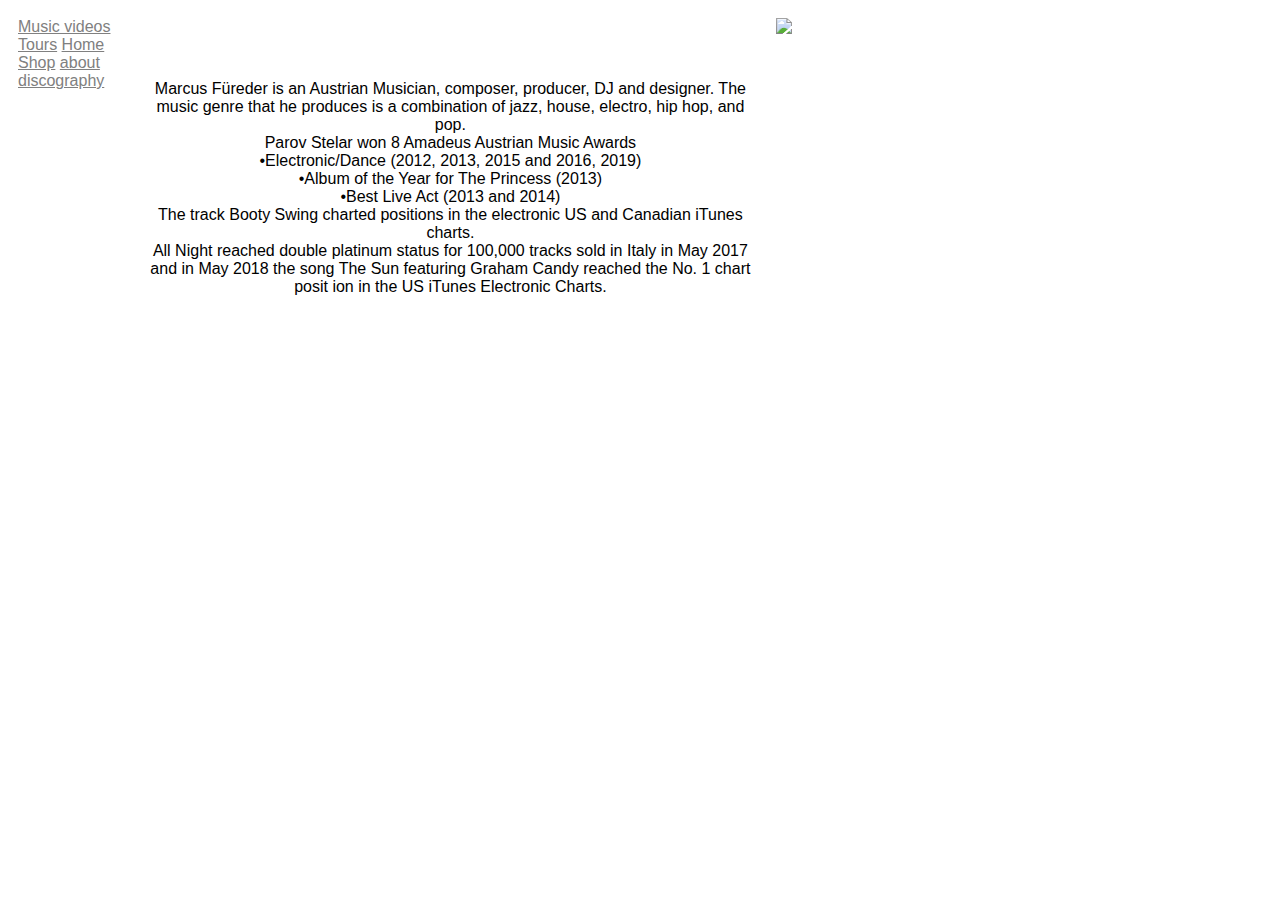
==== about.html @ 15f1e79c "Home Refinery and About page" ====
<!DOCTYPE html>
<html lang="en">
<head>
  <meta charset="UTF-8">
  <meta name="viewport" content="width=device-width, initial-scale=1">
  <link rel="stylesheet" type="text/css" href="/assets/stylesheets/main.css">
  <link rel="stylesheet" type="text/css" href="/assets/stylesheets/about.css">
</head>

<body>

<section class="container">

<div class="menu">
  <a href="music-videos.html">Music videos</a>

    <a href="tours.html">Tours</a>

    <a href="home.html">Home</a>

    <a href="shop.html">Shop</a>

    <a href="about.html">about</a>

    <a href="discography.html">discography</a>
  </div>

<div class="logo">
  <a href="home.html"><img src="/assets/images/logo.png"></a>
</div>

    <p class="main">
      Marcus Füreder is an Austrian Musician, composer,
      producer, DJ and designer. The music genre that he
      produces is a combination of jazz, house, electro,
      hip hop, and pop.<br>

      Parov Stelar won 8 Amadeus Austrian Music Awards<br>
      •Electronic/Dance (2012, 2013, 2015 and 2016, 2019)<br>
      •Album of the Year for The Princess (2013)<br>
      •Best Live Act (2013 and 2014)<br>

      The track Booty Swing charted positions in the electronic
      US and Canadian iTunes charts.<br>
      All Night reached double platinum status for 100,000 tracks
      sold in Italy in May 2017 and in May 2018 the song
      The Sun featuring Graham Candy reached the No. 1 chart posit
      ion in the US iTunes Electronic Charts.</p>

    </section>

    </body>
  </html>
---- assets/stylesheets/main.css ----
body {
	font-family: 'Raleway', sans-serif;}

a {
	color: grey;
}
---- assets/stylesheets/about.css ----
.container{
  display: grid;
  align-content: space-between;
  grid-template-columns: 10% 50% 10%;
  grid-template-rows: 10% auto 10%;
  grid-template-areas:
  "header . logo"
  ". main ."
  ". footer ."
}

.menu{
  grid-area: header;
  padding: 10px;
}

.main{
  grid-area: main;
  padding: 10px;
  text-align: center;
}

.logo{
    grid-area: logo;
    padding: 10px;
  }
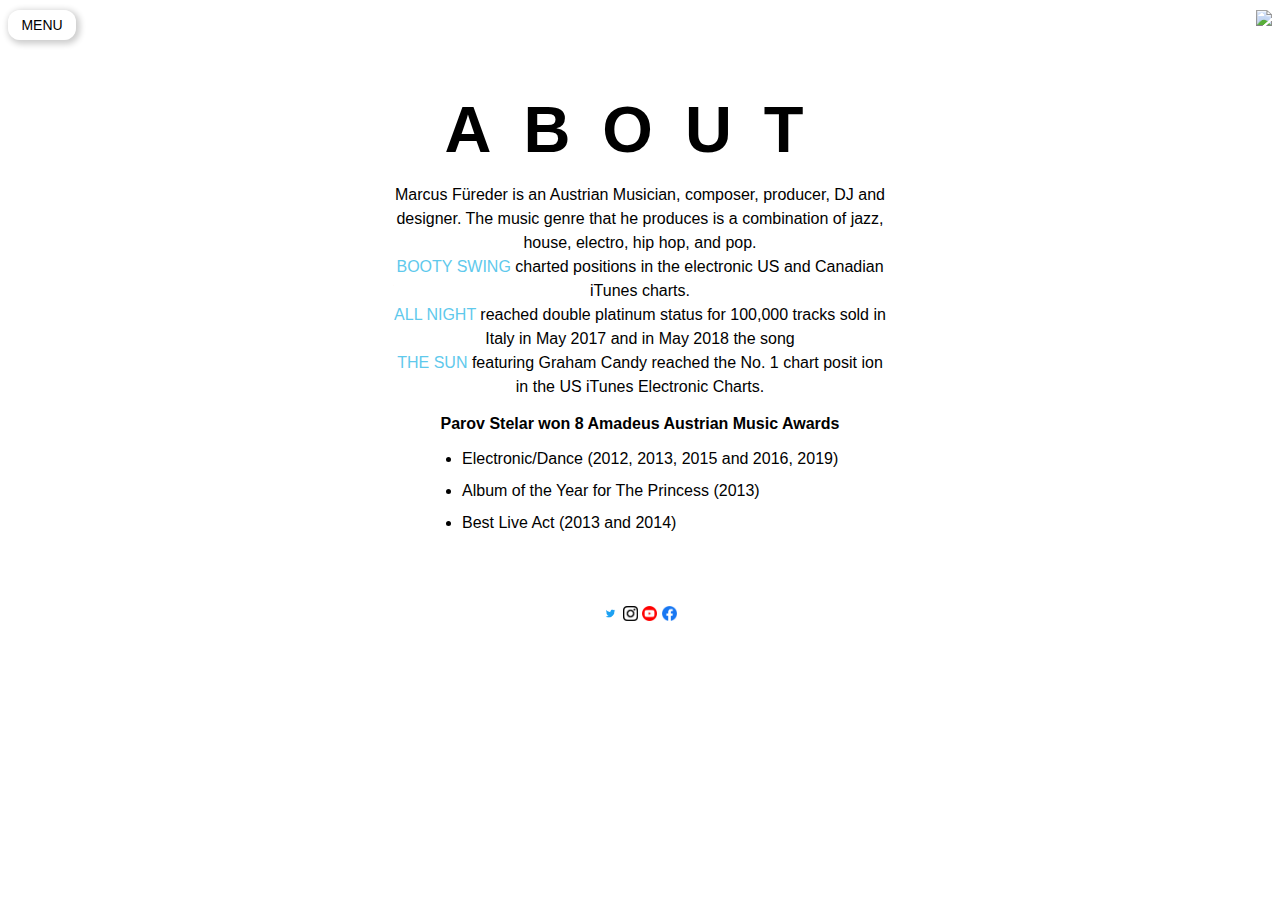
==== commit e2962004: "Added new pages, edited Nav and Footer" ====
--- a/about.html
+++ b/about.html
@@ -5,49 +5,59 @@
   <meta name="viewport" content="width=device-width, initial-scale=1">
   <link rel="stylesheet" type="text/css" href="/assets/stylesheets/main.css">
   <link rel="stylesheet" type="text/css" href="/assets/stylesheets/about.css">
+  <link rel="stylesheet" type="text/css" href="/assets/stylesheets/nav-bar.css">
+  <link rel="stylesheet" type="text/css" href="/assets/javascript/footer.js">
+  <script src="https://code.jquery.com/jquery-1.10.2.js"></script>
 </head>
 
 <body>
 
-<section class="container">
+  <div id="nav"></div>
 
-<div class="menu">
-  <a href="music-videos.html">Music videos</a>
+    <script>
+      $(function(){
+      $("#nav").load("nav-bar.html");
+      });
+    </script>
 
-    <a href="tours.html">Tours</a>
+    <section class="page-style">
 
-    <a href="home.html">Home</a>
+      <div class="main wrapper">
+        <h1>About</h1>
 
-    <a href="shop.html">Shop</a>
-
-    <a href="about.html">about</a>
-
-    <a href="discography.html">discography</a>
-  </div>
-
-<div class="logo">
-  <a href="home.html"><img src="/assets/images/logo.png"></a>
-</div>
-
-    <p class="main">
+        <p class="text">
       Marcus Füreder is an Austrian Musician, composer,
       producer, DJ and designer. The music genre that he
       produces is a combination of jazz, house, electro,
       hip hop, and pop.<br>
 
-      Parov Stelar won 8 Amadeus Austrian Music Awards<br>
-      •Electronic/Dance (2012, 2013, 2015 and 2016, 2019)<br>
-      •Album of the Year for The Princess (2013)<br>
-      •Best Live Act (2013 and 2014)<br>
+        <a href="#">Booty Swing</a> charted positions in the electronic
+      US and Canadian iTunes charts.<br>
+      <a href="#">All Night</a> reached double platinum status for 100,000 tracks
+      sold in Italy in May 2017 and in May 2018 the song<br>
+      <a href="#">The Sun</a> featuring Graham Candy reached the No. 1 chart posit
+      ion in the US iTunes Electronic Charts.
 
-      The track Booty Swing charted positions in the electronic
-      US and Canadian iTunes charts.<br>
-      All Night reached double platinum status for 100,000 tracks
-      sold in Italy in May 2017 and in May 2018 the song
-      The Sun featuring Graham Candy reached the No. 1 chart posit
-      ion in the US iTunes Electronic Charts.</p>
 
-    </section>
+        <h3>Parov Stelar won 8 Amadeus Austrian Music Awards</h3><br>
+
+        <ul>
+          <li>Electronic/Dance (2012, 2013, 2015 and 2016, 2019)</li><br>
+          <li>Album of the Year for The Princess (2013)</li><br>
+          <li>Best Live Act (2013 and 2014)</li><br>
+        </ul>
+        </p>
+      </div>
+
+      <div class="place-footer" id="footer"></div>
+
+      <script>
+      $(function(){
+        $("#footer").load("footer.html");
+      });
+      </script>
+
+      </section>
 
     </body>
   </html>
--- a/assets/stylesheets/main.css
+++ b/assets/stylesheets/main.css
@@ -1,6 +1,107 @@
 body {
-	font-family: 'Raleway', sans-serif;}
+	font-family: 'Raleway', sans-serif;
+}
 
-a {
-	color: grey;
+.page-style{
+	/*standard page layout*/
+  display: grid;
+  align-content: space-between;
+  grid-template-columns:
+	10% auto 10%;
+
+	grid-template-rows:
+	10%
+	auto
+	10%;
+
+  grid-template-areas:
+	". . ."
+  ". main ."
+  ". footer ."
 }
+
+	.main{
+		/*man content layout*/
+	  grid-area: main;
+	  display: grid;
+	  justify-self: center;
+	}
+
+	.place-footer {
+	  grid-area: footer;
+	  align-self: end;
+	  justify-self: center;
+		align-items: center;
+	  padding: 5px;
+	  /*background: grey;*/
+	}
+
+	.social{
+		display: inline-block;
+		align-self: center;
+	  width: 15px;
+		height: auto;
+	}
+
+.wrapper {
+	max-width: 500px;
+}
+
+ul{
+text-align: left;
+line-height: 1rem;
+margin-top: 0rem;
+margin-left: 2rem;
+margin-bottom: 0rem;
+}
+
+h1{
+	font-size: 65px;
+	text-align: center;
+	text-transform: uppercase;
+	letter-spacing: 2rem;
+	margin-bottom: 1rem;
+	margin-top: 0;
+}
+
+h3{
+	/*stylnig of sub-header*/
+	font-size: 16px;
+	font-weight: 600;
+	margin-top: 0;
+	margin-bottom: 0px;
+	text-align: center;
+}
+
+img{
+	/*img styles*/
+  width: 100%;
+  heght: 100%;
+}
+
+p.text{
+	/*text boxes styles*/
+	font-size: 16px;
+	font-weight: normal;
+	line-height: 1.5rem;
+  text-decoration: none;
+	text-align: center;
+  font-weight: normal;
+  font-kerning: normal;
+	margin-top:0;
+	margin-bottom: 1rem;
+}
+
+p.text > a{
+	/*all liinks within text*/
+	color: #5FC9EC;
+	font-weight: normal;
+	text-decoration: none;
+}
+
+p.category{
+	font-size: 10px;
+	letter-spacing: 1px;
+	font-weight: 300;
+	text-align: left;
+}
--- a/assets/stylesheets/nav-bar.css
+++ b/assets/stylesheets/nav-bar.css
@@ -0,0 +1,83 @@
+/* Change navbar styling on small viewports */
+@media (max-width: 991.98px) {
+    .navbar {
+        background: #fff;
+    }
+
+    .navbar .navbar-brand, .navbar .nav-link {
+        color: #555;
+    }
+}
+
+.top-screen {
+  display: grid;
+  grid-template-rows: auto;
+  grid-template-columns: 10% auto 20%;
+  grid-template-areas:
+  "navbar . logo-place";
+  grid-gap: 10px;
+  margin-top: 10px;
+}
+
+.logo {
+  grid-area: logo-place;
+  justify-self: end;
+  background-color: ;
+}
+
+a {
+  color:black;
+  text-decoration: none;
+  text-transform:uppercase;
+}
+
+.drop-b{
+  /*styling got the menu button*/
+  width: 68px;
+  height: 30px;
+  border: none;
+  border-radius:12px;
+  padding: ;
+  background-color: rgba(255, 255, 255, 0.5);
+  box-shadow: 2px 2px 6px 2px rgba(0, 0, 0, 0.2);
+
+  font-size: 14px;
+	font-weight: 300;
+}
+
+.dropdown-content{
+  /*the menu style when on hover*/
+  display: none;
+}
+
+.dropdown-content a{
+  display: block;
+  font-size:10px;
+	font-weight: normal;
+	text-align: left;
+  margin-top: 10px;
+}
+
+.dropdown-content a:hover{
+  font-weight: 500;
+}
+
+.drop-b:hover .dropdown-content {
+  display: block;
+}
+
+.menu:hover .drop-b{
+  height:190px;
+  width:130px;
+}
+
+.drop-b:hover {
+  background-color: rgba(255, 255, 255, 0.5);
+  box-shadow: 2px 2px 6px 2px rgba(0, 0, 0, 0.2);
+  position: relative;
+  border-radius: 12px;
+  transition: 0.5s;
+  padding: 10px;
+
+  text-align: left;
+}
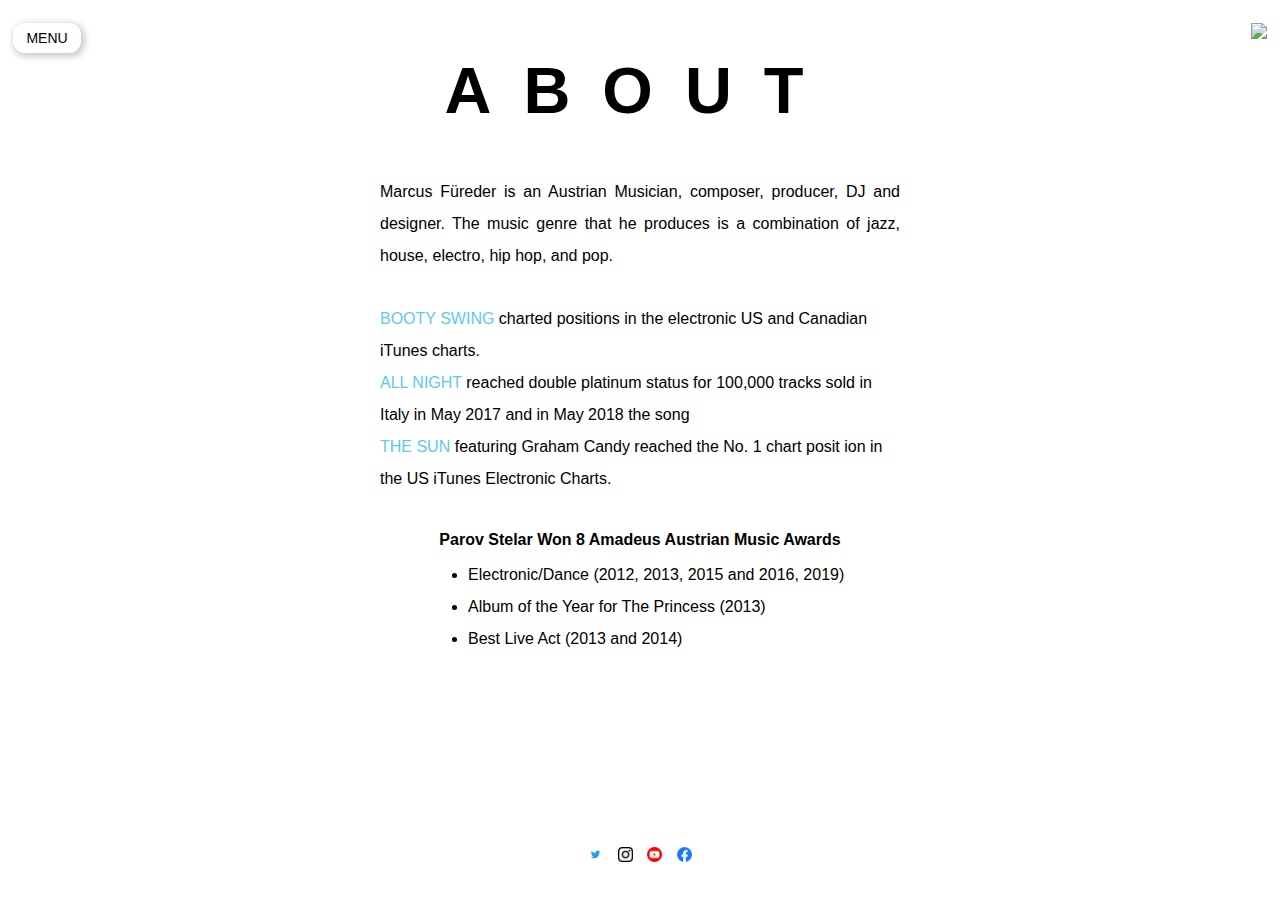
==== commit 7e05cb01: "Update Tours, Shop" ====
--- a/about.html
+++ b/about.html
@@ -3,10 +3,11 @@
 <head>
   <meta charset="UTF-8">
   <meta name="viewport" content="width=device-width, initial-scale=1">
-  <link rel="stylesheet" type="text/css" href="/assets/stylesheets/main.css">
-  <link rel="stylesheet" type="text/css" href="/assets/stylesheets/about.css">
-  <link rel="stylesheet" type="text/css" href="/assets/stylesheets/nav-bar.css">
-  <link rel="stylesheet" type="text/css" href="/assets/javascript/footer.js">
+  <link rel="stylesheet" type="text/css" href="assets/stylesheets/main.css">
+  <link rel="stylesheet" type="text/css" href="assets/stylesheets/about.css">
+  <link rel="stylesheet" type="text/css" href="assets/stylesheets/nav-bar.css">
+  <link rel="stylesheet" type="text/css" href="assets/stylesheets/nav-bar.js">
+  <link rel="stylesheet" type="text/css" href="assets/javascript/footer.js">
   <script src="https://code.jquery.com/jquery-1.10.2.js"></script>
 </head>
 
@@ -25,28 +26,30 @@
       <div class="main wrapper">
         <h1>About</h1>
 
-        <p class="text">
-      Marcus Füreder is an Austrian Musician, composer,
+        <div class="container">
+        <div class="text">
+      <p>Marcus Füreder is an Austrian Musician, composer,
       producer, DJ and designer. The music genre that he
       produces is a combination of jazz, house, electro,
-      hip hop, and pop.<br>
-
-        <a href="#">Booty Swing</a> charted positions in the electronic
+      hip hop, and pop.<br></p></div>
+      <p class="link">
+          <a href="#">Booty Swing</a> charted positions in the electronic
       US and Canadian iTunes charts.<br>
       <a href="#">All Night</a> reached double platinum status for 100,000 tracks
       sold in Italy in May 2017 and in May 2018 the song<br>
       <a href="#">The Sun</a> featuring Graham Candy reached the No. 1 chart posit
       ion in the US iTunes Electronic Charts.
+    </p>
 
-
-        <h3>Parov Stelar won 8 Amadeus Austrian Music Awards</h3><br>
+        <h3>Parov Stelar Won 8 Amadeus Austrian Music Awards</h3><br>
 
         <ul>
           <li>Electronic/Dance (2012, 2013, 2015 and 2016, 2019)</li><br>
           <li>Album of the Year for The Princess (2013)</li><br>
           <li>Best Live Act (2013 and 2014)</li><br>
         </ul>
-        </p>
+      </div>
+    </div>
       </div>
 
       <div class="place-footer" id="footer"></div>
--- a/assets/stylesheets/main.css
+++ b/assets/stylesheets/main.css
@@ -1,39 +1,59 @@
 body {
 	font-family: 'Raleway', sans-serif;
+	padding: 5px;
+	/* background-color: red; */
 }
 
 .page-style{
 	/*standard page layout*/
   display: grid;
-  align-content: space-between;
+  align-content: space-evenly; /*space-between*/
   grid-template-columns:
-	10% auto 10%;
-
+	100%;
+	/* background-color: grey; */
 	grid-template-rows:
-	10%
-	auto
-	10%;
+	3fr
+	1fr;
 
   grid-template-areas:
-	". . ."
-  ". main ."
-  ". footer ."
+  "main"
+  "footer";
 }
 
-	.main{
-		/*man content layout*/
+a.nav {
+  color:black;
+  text-decoration: none;
+  text-transform:uppercase;
+  padding-left: 5px;
+  padding-right: 5px;
+}
+
+.main {
+		/*main content layout*/
 	  grid-area: main;
 	  display: grid;
+		/* align-content: top; */
+		/* align-items: center; */
 	  justify-self: center;
+		/* background-color: green; */
 	}
 
 	.place-footer {
+		display: inline-block;
 	  grid-area: footer;
 	  align-self: end;
 	  justify-self: center;
-		align-items: center;
-	  padding: 5px;
-	  /*background: grey;*/
+		/* align-items: center; */
+	  padding-bottom: 0px;
+		margin-bottom: 0;
+	  /* background: white; */
+	}
+
+	.place-footer a {
+		/* align-self: center; */
+		padding-left: 5px;
+	  padding-right: 5px;
+		/* align-self: end; */
 	}
 
 	.social{
@@ -43,25 +63,56 @@
 		height: auto;
 	}
 
-.wrapper {
+/* .wrapper {
 	max-width: 500px;
-}
+} */
 
 ul{
 text-align: left;
 line-height: 1rem;
 margin-top: 0rem;
-margin-left: 2rem;
+margin-left: 3rem;
 margin-bottom: 0rem;
+}
+
+@media only screen and (max-width: 750px) {
+	ul{
+		font-size: 12px;
+		line-height: normal;
+		letter-spacing: .4px;
+		margin-left: 0;
+	}
 }
 
 h1{
 	font-size: 65px;
 	text-align: center;
 	text-transform: uppercase;
+	line-height: normal;
 	letter-spacing: 2rem;
-	margin-bottom: 1rem;
+	margin-bottom: 2rem;
 	margin-top: 0;
+	padding-top: 0;
+	/* background-color: yellow; */
+}
+
+
+@media only screen and (max-width: 750px) {
+	h1{
+		text-align: center;
+		font-size: 25px;
+		letter-spacing: 1rem;
+		/* margin-top: 0px; */
+	}
+}
+
+h2 {
+	font-size: 30px;
+	text-align: center;
+	text-transform: uppercase;
+	letter-spacing: 1rem;
+	margin-bottom: 3rem;
+	margin-top: 10px;
 }
 
 h3{
@@ -73,26 +124,54 @@
 	text-align: center;
 }
 
+@media only screen and (max-width: 750px) {
+	h3 {
+		font-size: 14px;
+	}
+}
+
 img{
 	/*img styles*/
   width: 100%;
   heght: 100%;
 }
 
-p.text{
+.text{
 	/*text boxes styles*/
 	font-size: 16px;
 	font-weight: normal;
-	line-height: 1.5rem;
+	line-height: 2rem;
   text-decoration: none;
 	text-align: center;
   font-weight: normal;
   font-kerning: normal;
 	margin-top:0;
-	margin-bottom: 1rem;
+	padding-bottom: 15px;
 }
 
-p.text > a{
+.link {
+	font-size: 16px;
+	font-weight: normal;
+	line-height: 2rem;
+  text-decoration: none;
+	text-align: left;
+  font-weight: normal;
+  font-kerning: normal;
+	margin-top:0;
+	padding-bottom: 20px;
+}
+
+@media only screen and (max-width: 750px) {
+	.text {
+		font-size: 16px;
+		font-weight: normal;
+		text-align: justify;
+		line-height: 2rem;
+		margin-bottom: 0rem;
+	}
+}
+
+.link > a{
 	/*all liinks within text*/
 	color: #5FC9EC;
 	font-weight: normal;
@@ -104,4 +183,10 @@
 	letter-spacing: 1px;
 	font-weight: 300;
 	text-align: left;
+	margin-top: 0px;
+	/* margin: 0;
+	padding: 0; */
 }
+
+
+/*nav bar styles*/
--- a/assets/stylesheets/about.css
+++ b/assets/stylesheets/about.css
@@ -0,0 +1,13 @@
+.container {
+  display: block;
+  justify-self: center;
+  /* background-color: pink; */
+  margin-right: 50px;
+  margin-left: 50px;
+  max-width: 520px;
+}
+
+.text{
+	/*text boxes styles*/
+	text-align: justify;
+}
